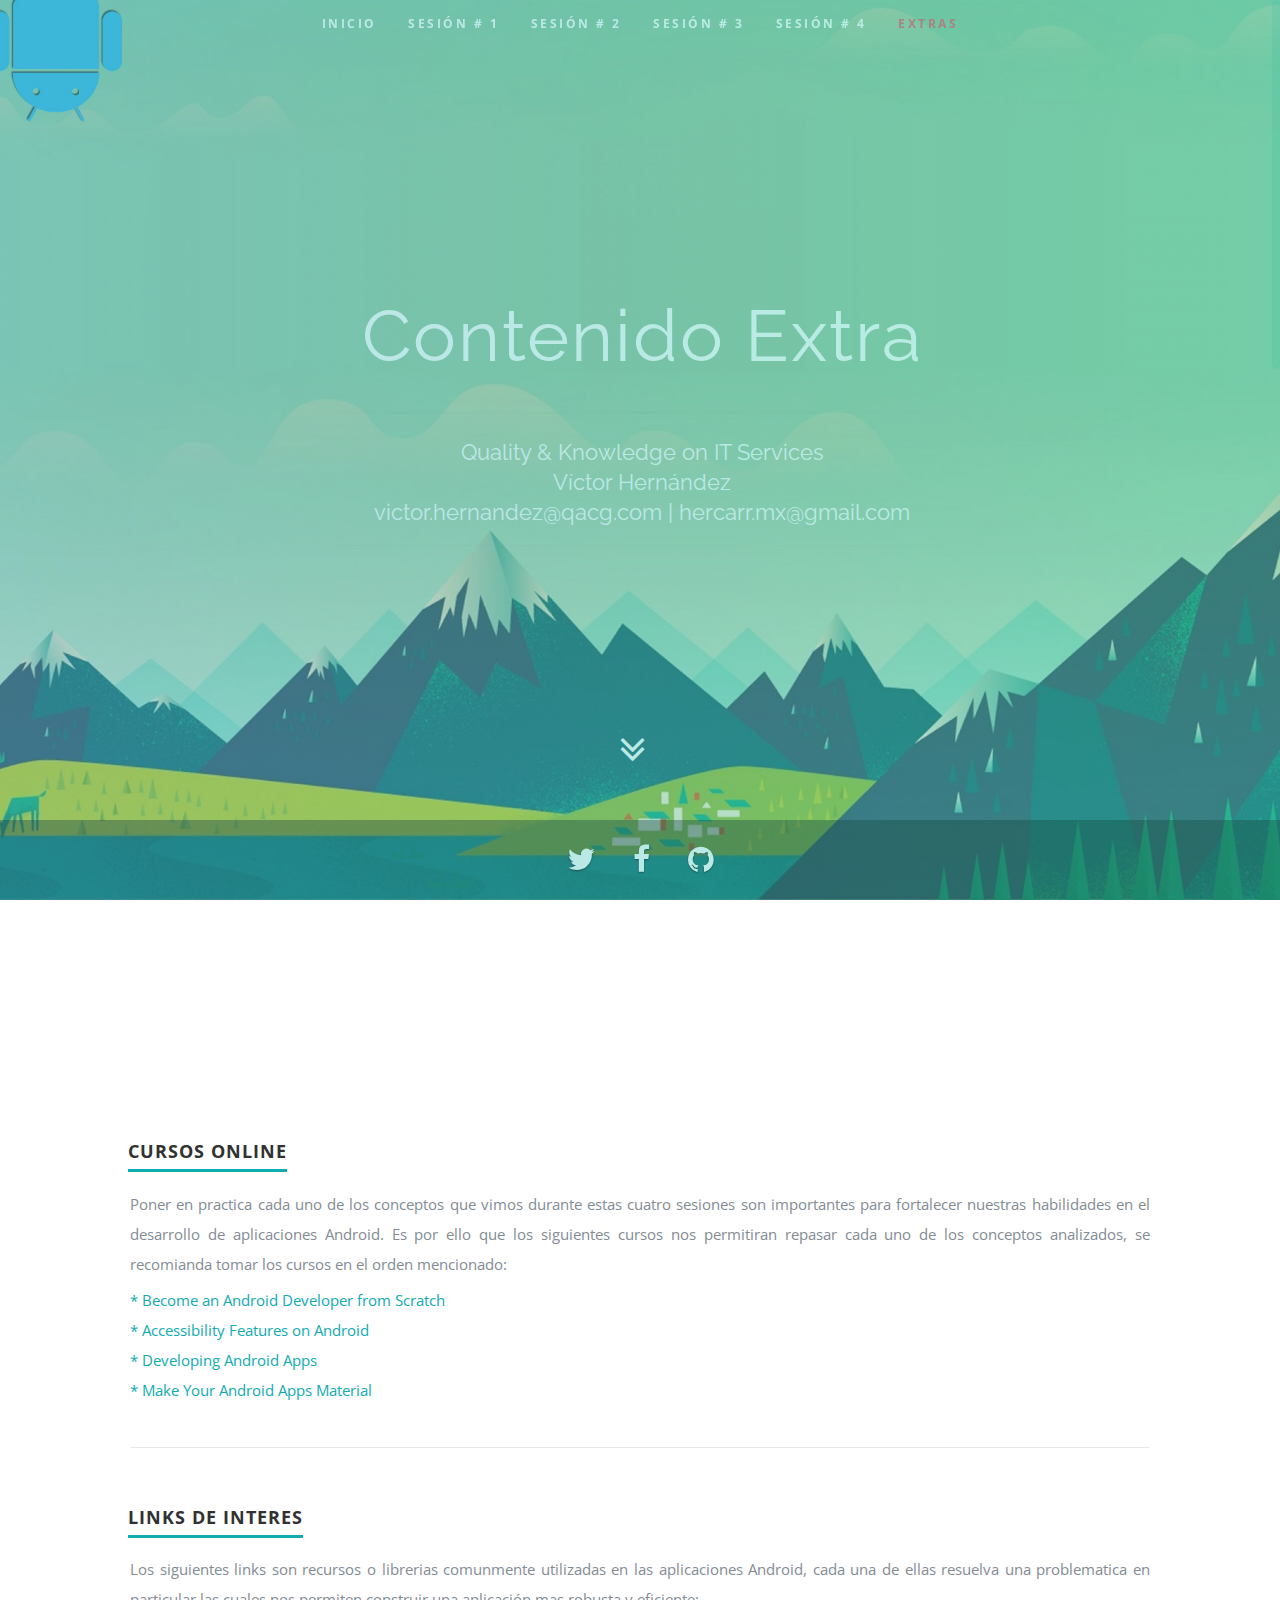
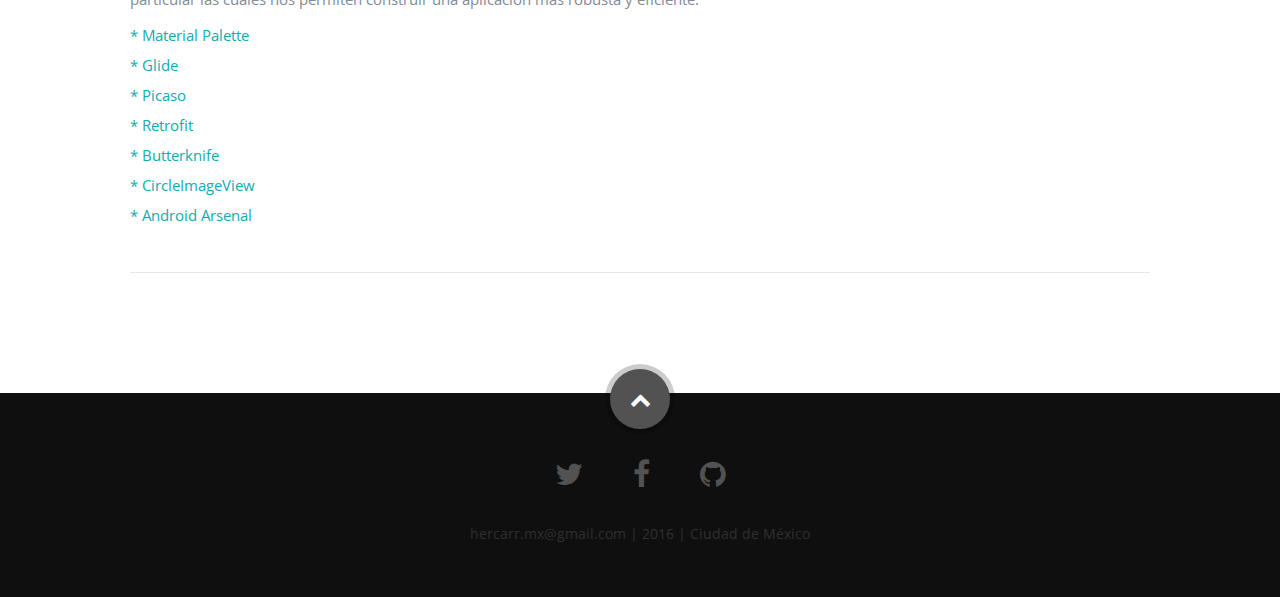
==== extras.html @ 16413631 "The extras section was added" ====
<!DOCTYPE html>
    <!--[if lt IE 8 ]><html class="no-js ie ie7" lang="en"> <![endif]-->
    <!--[if IE 8 ]><html class="no-js ie ie8" lang="en"> <![endif]-->
    <!--[if (gte IE 8)|!(IE)]><!--><html class="no-js" lang="en"> <!--<![endif]-->
    <head>
        <!--- basic page needs -->
        <meta charset="utf-8">
        <title>hercarrdroid</title>
        <meta name="description" content="">
        <meta name="author" content="">
        <!-- mobile specific metas -->
        <meta name="viewport" content="width=device-width, initial-scale=1, maximum-scale=1">
        <!-- css -->
        <link rel="stylesheet" href="css/default.css">
        <link rel="stylesheet" href="css/style.css">
        <link rel="stylesheet" href="css/responsive.css">
        <link rel="stylesheet" href="css/animate.css">
        <link href="css/prism.css" rel="stylesheet">
        <link rel="stylesheet" href="css/owl.carousel.css">
        <link rel="stylesheet" href="css/owl.theme.css">
        <!-- script -->
        <script src="js/modernizr.js"></script>
       <!-- favicons -->
        <link rel="shortcut icon" href="images/qacg.ico" >
    </head>
    <body>
        <!-- preloader --> 
        <div id="preloader">
            <div class="loader"></div>    
        </div>
        <!--preloader end-->
        <!-- header section -->
        <header id="home">
            <nav id="m-nav">
                <a class="mobile-btn" href="#m-nav" title="Show navigation">Show navigation</a>
                <a class="mobile-btn" href="#" title="Hide navigation">Hide navigation</a>
                <ul id="nav" class="nav">
                    <li><a href="index.html">Inicio</a></li>
                    <li><a href="session-one.html">Sesi&oacute;n # 1</a></li>
                    <li><a href="session-two.html">Sesi&oacute;n # 2</a></li>
                    <li><a href="session-three.html">Sesi&oacute;n # 3</a></li>
                    <li><a href="session-four.html">Sesi&oacute;n # 4</a></li>
                    <li class="current"><a class="smoothscroll" href="#agenda">Extras</a></li>
                 </ul>
            </nav> 
            <div class="row banner">
                <div class="banner-text">
                    <h1 class="responsive-headline wow zoomIn">Contenido Extra</span></h1>
                    <hr />
                    <h3 class="wow fadeInUp">Quality &amp; Knowledge on IT Services</h3>
                    <h3 class="wow fadeInUp">Víctor Hernández</h3>
                    <h3 class="wow fadeInUp">victor.hernandez@qacg.com | hercarr.mx@gmail.com</h3>                    
                    <hr />
                </div>                
            </div>
            <p class="scrolldown">
                <a class="smoothscroll" href="#about"><i class="fa fa-angle-double-down"></i></a>
            </p>
            <div class="header-overlay"></div>
            <!-- social section -->
            <div id="social">
                <div class="row social-container">
                    <ul class="social">                       
                       <li><a href="https://twitter.com/hercarrmx" target="_blank"><i class="fa fa-twitter"></i></a></li>
                       <li><a href="https://www.facebook.com/hercarrmx" target="_blank"><i class="fa fa-facebook"></i></a></li>                       
                       <li><a href="https://github.com/hercarr" target="_blank"><i class="fa fa-github"></i></a></li>                       
                    </ul>
                </div
            </div>
            <!-- social end -->
        </header>
        <!-- header end -->
        <!-- section two start -->
        <section id="agenda">           
            <h1 class="section-title wow fadeInDown">Contenido Extra</h1>            
            <div class="header-col content-header">
                <h2><span>Cursos Online</span></h2>
            </div>            
            <div class="row education">
                Poner en practica cada uno de los conceptos que vimos durante estas cuatro sesiones son importantes para fortalecer nuestras habilidades en el desarrollo de aplicaciones Android. Es por ello que los siguientes cursos nos permitiran repasar cada uno de los conceptos analizados, se recomianda tomar los cursos en el orden mencionado:
                <ul>
                    <li><a href="https://www.udemy.com/become-an-android-developer-from-scratch/" target="_blank">* Become an Android Developer from Scratch</a></li>
                    <li><a href="https://www.udemy.com/accessibility-features-on-android/"  target="_blank">* Accessibility Features on Android</a></li>
                    <li><a href="https://www.udacity.com/course/developing-android-apps--ud853"  target="_blank">* Developing Android Apps</a></li>
                    <li><a href="https://www.udacity.com/course/material-design-for-android-developers--ud862" target="_blank">* Make Your Android Apps Material</a></li>
                </ul>
            </div>
            <div class="header-col content-header">
                <h2><span>Links de interes</span></h2>
            </div>            
            <div class="row education">
                Los siguientes links son recursos o librerias comunmente utilizadas en las aplicaciones Android, cada una de ellas resuelva una problematica en particular las cuales nos permiten construir una aplicación mas robusta y eficiente:
                <ul>
                    <li><a href="http://www.materialpalette.com/" target="_blank">* Material Palette</a></li>
                    <li><a href="https://github.com/bumptech/glide" target="_blank">* Glide</a></li>
                    <li><a href="http://square.github.io/picasso/" target="_blank">* Picaso</a></li>
                    <li><a href="http://square.github.io/retrofit/" target="_blank">* Retrofit</a></li>
                    <li><a href="http://jakewharton.github.io/butterknife/" target="_blank">* Butterknife</a></li>
                    <li><a href="https://github.com/hdodenhof/CircleImageView" target="_blank">* CircleImageView</a></li>                    
                    <li><a href="https://android-arsenal.com/" target="_blank">* Android Arsenal</a></li>
                </ul>
            </div>
            <!-- poner la seccion de extras y ahi poner los links de internes & cursos -->
            <!-- internacionalización -->
        </section>
        <!-- section two end -->
        <!-- footer -->
        <footer>
            <div class="row">
                <div class="twelve columns">
                    <ul class="social-links">
                        <li><a href="https://twitter.com/hercarrmx" target="_blank"><i class="fa fa-twitter"></i></a></li>
                        <li><a href="https://www.facebook.com/hercarrmx" target="_blank"><i class="fa fa-facebook"></i></a></li>                        
                        <li><a href="https://github.com/hercarr" target="_blank"><i class="fa fa-github"></i></a></li>
                    </ul>
                    <ul class="copyright">
                        <li>hercarr.mx@gmail.com | 2016 | Ciudad de M&eacute;xico</li>
                    </ul>
                </div>
                <div id="go-top"><a class="smoothscroll" title="Back to Top" href="#home"><i class="fa fa-chevron-up"></i></a></div>
            </div>
        </footer>
        <!-- footer end-->
        <!-- java script -->
        <script src="js/jquery-2.1.1.min.js"></script>
        <script src="js/owl.carousel.min.js"></script>
        <script src="js/waypoints.js"></script>
        <script src="js/jquery.fittext.js"></script>
        <script src="js/wow.min.js"></script>
        <script src="js/jquery.nicescroll.min.js"></script>
        <script src="js/prism.js"></script>
        <script src="js/script.js"></script>
    </body>
</html>
---- css/default.css ----
/*
a. Webfonts and Icon fonts
b. Reset
c. Default Styles
   1. Basic
   2. Typography
   3. Links
   4. Images
   5. Buttons
   6. Forms
d. Grid
e. Others
   1. Clearing
   2. Misc
*/

/* ------------------------------------------------------------------ */
/* a. Webfonts and Icon fonts
 ------------------------------------------------------------------ */
@import url("http://maxcdn.bootstrapcdn.com/font-awesome/4.2.0/css/font-awesome.min.css");
@import url("http://fonts.googleapis.com/css?family=Raleway:400,700,900");
@import url("http://fonts.googleapis.com/css?family=Open+Sans:300,400,700,800");

/* ------------------------------------------------------------------
/* b. Reset
      Adapted from:
      Normalize.css - https://github.com/necolas/normalize.css/
      HTML5 Doctor Reset - html5doctor.com/html-5-reset-stylesheet/
/* ------------------------------------------------------------------ */

html, body, div, span, object, iframe,
h1, h2, h3, h4, h5, h6, p, blockquote, pre,
abbr, address, cite, code,
del, dfn, em, img, ins, kbd, q, samp,
small, strong, sub, sup, var,
b, i,
dl, dt, dd, ol, ul, li,
fieldset, form, label, legend,
table, caption, tbody, tfoot, thead, tr, th, td,
article, aside, canvas, details, figcaption, figure,
footer, header, hgroup, menu, nav, section, summary,
time, mark, audio, video {
   margin: 0;
   padding: 0;
   border: 0;
   outline: 0;
   font-size: 100%;
   vertical-align: baseline;
   background: transparent;
   font-family: 'Open Sans', sans-serif;
   -webkit-font-smoothing: antialiased;
}

article,aside,details,figcaption,figure,
footer,header,hgroup,menu,nav,section {
   display: block;
}

audio,
canvas,
video {
   display: inline-block;
}

audio:not([controls]) {
   display: none;
   height: 0;
}

[hidden] { display: none; }

code, kbd, pre, samp {
   font-family: monospace, serif;
   font-size: 1em;
}

pre {
   white-space: pre;
   white-space: pre-wrap;
   word-wrap: break-word;
}

blockquote, q { quotes: &#8220 &#8220; }

blockquote:before, blockquote:after,
q:before, q:after {
   content: '';
   content: none;
}

ins {
   background-color: #ff9;
   color: #000;
   text-decoration: none;
}

mark {
   background-color: #A7F4F6;
   color: #555;
}

del { text-decoration: line-through; }

abbr[title], dfn[title] {
   border-bottom: 1px dotted;
   cursor: help;
}

table {
   border-collapse: collapse;
   border-spacing: 0;
}


/* ------------------------------------------------------------------ */
/* c. Default and Basic Styles
      Adapted from:
      Skeleton CSS Framework - http://www.getskeleton.com/
      Typeplate Typographic Starter Kit - http://typeplate.com/
/* ------------------------------------------------------------------ */

/*  1. Basic  ------------------------------------------------------- */

*,
*:before,
*:after {
   -moz-box-sizing: border-box;
   -webkit-box-sizing: border-box;
   box-sizing: border-box;
}

html {
   font-size: 62.5%;
   -webkit-font-smoothing: antialiased;
}

body {
   background: #fff;
   font-family: 'Open Sans', sans-serif;
   font-weight: normal;
   font-size: 15px;
   line-height: 30px;
	color: #838C95;

   -webkit-font-smoothing: antialiased; /* Fix for webkit rendering */
	-webkit-text-size-adjust: 100%;
}

/*  2. Typography
       Vertical rhythm with leading derived from 6
--------------------------------------------------------------------- */

h1, h2, h3, h4, h5, h6 {
   color: #313131;
	font-family: 'Open Sans', sans-serif;
   font-weight: 700;
   font-weight: normal;
}
h1 a, h2 a, h3 a, h4 a, h5 a, h6 a { font-weight: inherit; }
h1 { font-size: 38px; line-height: 72px; margin-bottom: 12px; letter-spacing: -1px; }
h2 { font-size: 28px; line-height: 36px; margin-bottom: 6px; }
h3 { font-size: 22px; line-height: 30px; margin-bottom: 12px; }
h4 { font-size: 20px; line-height: 30px; margin-bottom: 6px; }
h5 { font-size: 18px; line-height: 30px; }
h6 { font-size: 14px; line-height: 30px; }
.subheader { }

p { margin: 0 0 30px 0; }
p img { margin: 0; }
p.lead {
   font: 19px/36px 'Open Sans', sans-serif;
   font-weight: 400;
   margin-bottom: 18px;
}

/* for 'em' and 'strong' tags, font-size and line-height should be same with
the body tag due to rendering problems in some browsers */
em { font: 15px/30px 'opensans-italic', sans-serif; }
strong, b { font: 15px/30px 'opensans-bold', sans-serif; }
small { font-size: 11px; line-height: inherit; }

/*	Blockquotes */
blockquote {
   margin: 30px 0px;
   padding-left: 40px;
   position: relative;
}
blockquote:before {
   content: "\201C";
   opacity: 0.45;
   font-size: 80px;
   line-height: 0px;
   margin: 0;
   font-family: arial, sans-serif;
   position: absolute;
   top:  30px;
	left: 0;
}
blockquote p {
   font-family: 'Open Sans', sans-serif;
   font-style: italic;
   padding: 0;
   font-size: 18px;
   line-height: 36px;
}
blockquote cite {
   display: block;
   font-size: 12px;
   font-style: normal;
   line-height: 18px;
}
blockquote cite:before { content: "\2014 \0020"; }
blockquote cite a,
blockquote cite a:visited { color: #8B9798; border: none }

/* ---------------------------------------------------------------------
/*  Pull Quotes Markup
/*
    <aside class="pull-quote">
		<blockquote>
			<p></p>
		</blockquote>
	 </aside>
/*
/* --------------------------------------------------------------------- */
.pull-quote {
   position: relative;
	padding: 18px 30px 18px 0px;
}
.pull-quote:before,
.pull-quote:after {
	height: 1em;
	opacity: 0.45;
	position: absolute;
	font-size: 80px;
   font-family: Arial, Sans-Serif;
}
.pull-quote:before {
	content: "\201C";
	top:  33px;
	left: 0;
}
.pull-quote:after {
	content: '\201D';
	bottom: -33px;
	right: 0;
}
.pull-quote blockquote {
   margin: 0;
}
.pull-quote blockquote:before {
   content: none;
}

/* Abbreviations */
abbr {
   font-family: 'Open Sans', sans-serif;
   font-weight: 700;
	font-variant: small-caps;
	text-transform: lowercase;
   letter-spacing: .5px;
	color: gray;
}
abbr:hover { cursor: help; }

/* drop cap */
.drop-cap:first-letter {
	float: left;
	margin: 0;
	padding: 14px 6px 0 0;
	font-size: 84px;
	font-family: /* Copperplate */ 'Open Sans', sans-serif;
   font-weight: 700;
   line-height: 60px;
	text-indent: 0;
	background: transparent;
	color: inherit;
}

hr { border: solid #E3E3E3; border-width: 1px 0 0; clear: both; margin: 11px 0 30px; height: 0; }


/*  3. Links  ------------------------------------------------------- */

a, a:visited {
   text-decoration: none;
   outline: 0;
   color: #11ABB0;

   -webkit-transition: color .3s ease-in-out;
   -moz-transition: color .3s ease-in-out;
   -o-transition: color .3s ease-in-out;
   transition: color .3s ease-in-out;
}
a:hover, a:focus { color: #313131; }
p a, p a:visited { line-height: inherit; }


/*  4. List  --------------------------------------------------------- */

ul, ol { margin-bottom: 24px; margin-top: 12px; }
ul { list-style: none outside; }
ol { list-style: decimal; }
ol, ul.square, ul.circle, ul.disc { margin-left: 30px; }
ul.square { list-style: square outside; }
ul.circle { list-style: circle outside; }
ul.disc { list-style: disc outside; }
ul ul, ul ol,
ol ol, ol ul { margin: 6px 0 6px 30px; }
ul ul li, ul ol li,
ol ol li, ol ul li { margin-bottom: 6px; }
li { line-height: 18px; margin-bottom: 12px; }
ul.large li { }
li p { }

/* ---------------------------------------------------------------------
/*  Stats Tab Markup

    <ul class="stats-tabs">
		<li><a href="#">[value]<b>[name]</b></a></li>
	 </ul>

    Extend this object into your markup.
/*
/* --------------------------------------------------------------------- */
.stats-tabs {
   padding: 0;
   margin: 24px 0;
}
.stats-tabs li {
	display: inline-block;
	margin: 0 10px 18px 0;
	padding: 0 10px 0 0;
	border-right: 1px solid #ccc;
}
.stats-tabs li:last-child {
	margin: 0;
	padding: 0;
	border: none;
}
.stats-tabs li a {
	display: inline-block;
	font-size: 22px;
	font-family: 'Open Sans', sans-serif;
   font-weight: 700;
   border: none;
   color: #313131;
}
.stats-tabs li a:hover {
   color:#11ABB0;
}
.stats-tabs li a b {
	display: block;
	margin: 6px 0 0 0;
	font-size: 13px;
	font-family: 'Open Sans', sans-serif;
   color: #8B9798;
}

/* definition list */
dl { margin: 12px 0; }
dt { margin: 0; color:#11ABB0; }
dd { margin: 0 0 0 20px; }

/* Lining Definition Style Markup */
.lining dt,
.lining dd {
	display: inline;
	margin: 0;
}
.lining dt + dt:before,
.lining dd + dt:before {
	content: "\A";
	white-space: pre;
}
.lining dd + dd:before {
	content: ", ";
}
.lining dd:before {
	content: ": ";
	margin-left: -0.2em;
}

/* Dictionary Definition Style Markup */
.dictionary-style dt {
	display: inline;
	counter-reset: definitions;
}
.dictionary-style dt + dt:before {
	content: ", ";
	margin-left: -0.2em;
}
.dictionary-style dd {
	display: block;
	counter-increment: definitions;
}
.dictionary-style dd:before {
	content: counter(definitions, decimal) ". ";
}

/* Pagination */
.pagination {
   margin: 36px auto;
   text-align: center;
}
.pagination ul li {
   display: inline-block;
   margin: 0;
   padding: 0;
}
.pagination .page-numbers {
   font: 15px/18px 'opensans-bold', sans-serif;
   display: inline-block;
   padding: 6px 10px;
   margin-right: 3px;
   margin-bottom: 6px;
	color: #6E757C;
	background-color: #E6E8EB;

	-webkit-transition: all 200ms ease-in-out;
	-moz-transition: all 200ms ease-in-out;
	-o-transition: all 200ms ease-in-out;
	-ms-transition: all 200ms ease-in-out;
	transition: all 200ms ease-in-out;

   -moz-border-radius: 3px;
   -webkit-border-radius: 3px;
   -khtml-border-radius: 3px;
	border-radius: 3px;
}
.pagination .page-numbers:hover {
   background: #838A91;
   color: #fff;
}
.pagination .current,
.pagination .current:hover {
   background-color: #11ABB0;
   color: #fff;
}
.pagination .inactive,
.pagination .inactive:hover {
   background-color: #E6E8EB;
	color: #A9ADB2;
}
.pagination .prev, .pagination .next {}

/*  5. Images  --------------------------------------------------------- */

img {
   max-width: 100%;
   height: auto;
}
img.pull-right { margin: 12px 0px 0px 18px; }
img.pull-left { margin: 12px 18px 0px 0px; }

/*  6. Buttons  --------------------------------------------------------- */

.button,
.button:visited,
button,
input[type="submit"],
input[type="reset"],
input[type="button"] {
   font: 16px/30px 'opensans-bold', sans-serif;
   background: #11ABB0;
   display: inline-block;
	text-decoration: none;
   letter-spacing: 0;
   color: #fff;
	padding: 12px 20px;
	margin-bottom: 18px;
   border: none;
   cursor: pointer;
   height: auto;

   -webkit-transition: all .2s ease-in-out;
	-moz-transition: all .2s ease-in-out;
	-o-transition: all .2s ease-in-out;
	-ms-transition: all .2s ease-in-out;
	transition: all .2s ease-in-out;

   -moz-border-radius: 3px;
   -webkit-border-radius: 3px;
   -khtml-border-radius: 3px;
   border-radius: 3px;
}

.button:hover,
button:hover,
input[type="submit"]:hover,
input[type="reset"]:hover,
input[type="button"]:hover {
   background: #3d4145;
   color: #fff;
}

.button:active,
button:active,
input[type="submit"]:active,
input[type="reset"]:active,
input[type="button"]:active {
   background: #3d4145;
   color: #fff;
}

.button.full-width,
button.full-width,
input[type="submit"].full-width,
input[type="reset"].full-width,
input[type="button"].full-width {
	width: 100%;
	padding-left: 0 !important;
	padding-right: 0 !important;
	text-align: center;
}

/* Fix for odd Mozilla border & padding issues */
button::-moz-focus-inner,
input::-moz-focus-inner {
    border: 0;
    padding: 0;
}


/*  7. Forms  --------------------------------------------------------- */

form { margin-bottom: 24px; }
fieldset { margin-bottom: 24px; }

input[type="text"],
input[type="password"],
input[type="email"],
textarea,
select {
   display: block;
   padding: 18px 15px;
   margin: 0 0 24px 0;
   border: 0;
   outline: none;
   vertical-align: middle;
   min-width: 225px;
	max-width: 100%;
   font-size: 15px;
   line-height: 24px;
	color: #647373;
	background: #D3D9D9;

}

/* select { padding: 0;
   width: 220px;
   } */

input[type="text"]:focus,
input[type="password"]:focus,
input[type="email"]:focus,
textarea:focus {
   color: #B3B7BC;
	background-color: #3d4145;
}

textarea { min-height: 220px; }

label,
legend {
   font: 16px/24px 'opensans-bold', sans-serif;
	margin: 12px 0;
   color: #3d4145;
   display: block;
}
label span,
legend span {
	color: #8B9798;
   font: 14px/24px 'opensans-regular', sans-serif;
}

input[type="checkbox"],
input[type="radio"] {
    font-size: 15px;
    color: #737373;
}

input[type="checkbox"] { display: inline; }

/* ------------------------------------------------------------------ */
/* d. Grid
---------------------------------------------------------------------
   gutter = 40px.
/* ------------------------------------------------------------------ */

/* default
--------------------------------------------------------------- */
.row {
   width: 96%;
   max-width: 1020px;
   margin: 0 auto;
}
/* fixed width for IE8 */
.ie .row { width: 1000px ; }

.narrow .row { max-width: 980px; }

.row .row { width: auto; max-width: none; margin: 0 -20px; }

/* row clearing */
.row:before,
.row:after {
    content: " ";
    display: table;
}
.row:after {
    clear: both;
}

.column, .columns {
   position: relative;
   padding: 0 20px;
   min-height: 1px;
   float: left;
}
.column.centered, .columns.centered  {
    float: none;
    margin: 0 auto;
}

/* removed gutters */
.row.collapsed > .column,
.row.collapsed > .columns,
.column.collapsed, .columns.collapsed  { padding: 0; }

[class*="column"] + [class*="column"]:last-child { float: right; }
[class*="column"] + [class*="column"].end { float: right; }

/* column widths */
.row .one         { width: 8.33333%; }
.row .two         { width: 16.66667%; }
.row .three       { width: 25%; }
.row .four        { width: 33.33333%; }
.row .five        { width: 41.66667%; }
.row .six         { width: 50%; }
.row .seven       { width: 58.33333%; }
.row .eight       { width: 66.66667%; }
.row .nine        { width: 75%; }
.row .ten         { width: 83.33333%; }
.row .eleven      { width: 91.66667%; }
.row .twelve      { width: 100%; }

/* Offsets */
.row .offset-1    { margin-left: 8.33333%; }
.row .offset-2    { margin-left: 16.66667%; }
.row .offset-3    { margin-left: 25%; }
.row .offset-4    { margin-left: 33.33333%; }
.row .offset-5    { margin-left: 41.66667%; }
.row .offset-6    { margin-left: 50%; }
.row .offset-7    { margin-left: 58.33333%; }
.row .offset-8    { margin-left: 66.66667%; }
.row .offset-9    { margin-left: 75%; }
.row .offset-10   { margin-left: 83.33333%; }
.row .offset-11   { margin-left: 91.66667%; }

/* Push/Pull */
.row .push-1      { left: 8.33333%; }
.row .pull-1      { right: 8.33333%; }
.row .push-2      { left: 16.66667%; 	}
.row .pull-2      { right: 16.66667%; }
.row .push-3      { left: 25%; }
.row .pull-3      { right: 25%;	}
.row .push-4      { left: 33.33333%; }
.row .pull-4      { right: 33.33333%; }
.row .push-5      { left: 41.66667%; }
.row .pull-5      { right: 41.66667%; }
.row .push-6      { left: 50%; }
.row .pull-6      { right: 50%; }
.row .push-7      { left: 58.33333%; }
.row .pull-7      { right: 58.33333%; }
.row .push-8      { left: 66.66667%; 	}
.row .pull-8      { right: 66.66667%; }
.row .push-9      { left: 75%; }
.row .pull-9      { right: 75%; }
.row .push-10     { left: 83.33333%; }
.row .pull-10     { right: 83.33333%; }
.row .push-11     { left: 91.66667%; }
.row .pull-11     { right: 91.66667%; }

/* block grids
--------------------------------------------------------------------- */
.bgrid-sixths [class*="column"]   { width: 16.66667%; }
.bgrid-quarters [class*="column"] { width: 25%; }
.bgrid-thirds [class*="column"]   { width: 33.33333%; }
.bgrid-halves [class*="column"]   { width: 50%; }

[class*="bgrid"] [class*="column"] + [class*="column"]:last-child { float: left; }

/* Left clearing for block grid columns - columns that changes width in
different screen sizes. Allows columns with different heights to align
properly.
--------------------------------------------------------------------- */
.first { clear: left; }   /* first column in default screen */
.s-first { clear: none; } /* first column in smaller screens */

/* smaller screens
--------------------------------------------------------------- */
@media only screen and (max-width: 900px) {

   /* block grids on small screens */
   .s-bgrid-sixths [class*="column"]   { width: 16.66667%; }
   .s-bgrid-quarters [class*="column"] { width: 25%; }
   .s-bgrid-thirds [class*="column"]   { width: 33.33333%; }
   .s-bgrid-halves [class*="column"]   { width: 50%; }

   /* block grids left clearing */
   .first { clear: none; }
   .s-first { clear: left; }

}

/* mobile wide/smaller tablets
--------------------------------------------------------------- */
@media only screen and (max-width: 767px) {

   .row {
	   width: 460px;
	   margin: 0 auto;
      padding: 0;
	}
   .column, .columns {
	   width: auto !important;
	   float: none;
	   margin-left: 0;
	   margin-right: 0;
      padding: 0 30px;
   }
   .row .row { width: auto; max-width: none; margin: 0 -30px; }

   [class*="column"] + [class*="column"]:last-child { float: none; }
   [class*="bgrid"] [class*="column"] + [class*="column"]:last-child { float: none; }

   /* Offsets */
   .row .offset-1    { margin-left: 0%; }
   .row .offset-2    { margin-left: 0%; }
   .row .offset-3    { margin-left: 0%; }
   .row .offset-4    { margin-left: 0%; }
   .row .offset-5    { margin-left: 0%; }
   .row .offset-6    { margin-left: 0%; }
   .row .offset-7    { margin-left: 0%; }
   .row .offset-8    { margin-left: 0%; }
   .row .offset-9    { margin-left: 0%; }
   .row .offset-10   { margin-left: 0%; }
   .row .offset-11   { margin-left: 0%; }
}

/* mobile narrow
--------------------------------------------------------------- */
@media only screen and (max-width: 460px) {

   .row { width: auto; }

}

/* larger screens
--------------------------------------------------------------- */
@media screen and (min-width: 1200px) {

   .wide .row { max-width: 1180px; }

}

/* ------------------------------------------------------------------ */
/* e. Others
/* ------------------------------------------------------------------ */

/*  1. Clearing
    (http://nicolasgallagher.com/micro-clearfix-hack/
--------------------------------------------------------------------- */

.cf:before,
.cf:after {
    content: " ";
    display: table;
}
.cf:after {
    clear: both;
}

/*  2. Misc -------------------------------------------------------- */

.remove-bottom { margin-bottom: 0 !important; }
.half-bottom { margin-bottom: 12px !important; }
.add-bottom { margin-bottom: 24px !important; }
.no-border { border: none; }

.text-center  { text-align: center !important; }
.text-left    { text-align: left !important; }
.text-right   { text-align: right !important; }
.pull-left    { float: left !important; }
.pull-right   { float: right !important; }
.align-center {
	margin-left: auto !important;
	margin-right: auto !important;
	text-align: center !important;
}
---- css/style.css ----
/* general styles */

body { background: #0f0f0f; overflow-y: hidden; }

.section-title {
    border: 2px solid;
    font-family: "Open Sans",sans-serif;
    font-size: 28px;
    font-weight: 700;
    letter-spacing: 3px;
    line-height: 36px;
    margin: 0 auto;
    max-width: 420px;
    min-width: 250px;
    padding: 20px;
    text-align: center;
    text-transform: uppercase;
    transition: all .3s;
    -webkit-transition: all .3s;
    -moz-transition: all .3s;
    -ms-transition: all .3s;
-o-transition: all .3s;
}

.section-title:after {
    background: none repeat scroll 0 0 #fff;
    bottom: -15px;
    color: #333;
    content: "\f0a7";
    left: 45%;
    line-height: 1px;
    padding: 15px 5px;
    position: absolute;
    font-family: "FontAwesome";
}

/* preloader css */

#preloader{
    position:fixed;
    left:0;
    top:0;
    width:100%;
    height:100%;
    z-index:9999;
    background-color:#57BDDB;
    background: -webkit-linear-gradient(90deg, #4CB8C4 10%, #3CD3AD 90%); /* Chrome 10+, Saf5.1+ */
    background:    -moz-linear-gradient(90deg, #4CB8C4 10%, #3CD3AD 90%); /* FF3.6+ */
    background:     -ms-linear-gradient(90deg, #4CB8C4 10%, #3CD3AD 90%); /* IE10 */
    background:      -o-linear-gradient(90deg, #4CB8C4 10%, #3CD3AD 90%); /* Opera 11.10+ */
    background:         linear-gradient(90deg, #4CB8C4 10%, #3CD3AD 90%); /* W3C */
}


.loader {
    animation: animate 1.5s linear infinite;
    clip: rect(0, 80px, 80px, 40px); 
    height: 80px;
    width: 80px;
    position: absolute;
    left: calc(50% - 40px);
    top: calc(50% - 40px);
    z-index: 999;
}
@keyframes animate {
    0% { 
        transform: rotate(0deg)
    }
    100% { 
        transform: rotate(220deg)
    }
}
.loader:after {
    animation: animate2 1.5s ease-in-out infinite;
    clip: rect(0, 80px, 80px, 40px);
    content:'';
    border-radius: 50%; 
    height: 80px;
    width: 80px;
    position: absolute; 
} 
@keyframes animate2 {
    0% {
        box-shadow: inset #fff 0 0 0 17px;
        transform: rotate(-140deg);
    }
    50% {
        box-shadow: inset #fff 0 0 0 2px;
    }
    100% {
        box-shadow: inset #fff 0 0 0 17px;
        transform: rotate(140deg);
    }
}

/* header styles */

header {
    position: relative;
    height: 800px;
    min-height: 500px;
    width: 100%;
    background: #161415 url(../images/bg.jpg) no-repeat top center;
    background-size: cover !important;
    -webkit-background-size: cover !important;
    text-align: center;
    overflow: hidden;
}

/* vertically center banner section */
header:before {
    content: '';
    display: inline-block;
    vertical-align: middle;
    height: 100%;
}

header .banner {
    display: inline-block;
    vertical-align: middle;
    margin: 0 auto;
    width: 85%;
    padding-bottom: 30px;s
    text-align: center;
    z-index: 1;
    position: relative;
}

header .banner-text { width: 100%; }

header .banner-text h1 {
    font-family: 'Raleway', sans-serif;
    color: #fff;
    letter-spacing: 2px;
    margin: 0 auto 40px;
}

header .banner-text h1 span {
    font-weight: 900;
    text-transform: uppercase;
}

header .banner-text h3 {
    font-family: 'Raleway', sans-serif;
    color: #FEFEFE;
    margin: 0 auto;
    width: 70%;
}

header .banner-text h3 span,
header .banner-text h3 a {
    color: #fff;
    font-weight: bold;
}

header .banner-text hr {
    width: 60%;
    margin: 18px auto 24px auto;
    border-color: #2F2D2E;
    border-color: rgba(150, 150, 150, .1);
}

.header-overlay {  
    background: #161415 url(../images/bg-blur.jpg) no-repeat top center;     
    background-size:  cover!important;
    position: absolute;
    top: 0;
    left: 0;
    right: 0;
    bottom: 0;
    width: 100%;
    height: 100%;
    z-index: 0;
    opacity: 0;
}

/* social links */
#social {
    background: rgba(0,0,0, .4);
    position: absolute;
    bottom: 0;
    left: 0;
    width: 100%;
    height: 80px;
    display: block;
    z-index: 2;
}

.social-container {
    display: block;
    vertical-align: middle;
    margin: 0 auto;
    width: 85%;
    text-align: center;
}


.social-container .social {
    margin: 24px 0;
    padding: 0;
    font-size: 30px;
    text-shadow: 0px 1px 2px rgba(0, 0, 0, .8);
}

.social-container .social li {
    display: inline-block;
    margin: 0 15px;
    padding: 0;
}

.social-container .social li a { color: #fff; }

.social-container .social li a:hover { color: #11ABB0; }

/* scrolldown link */
header .scrolldown a {  
    position: absolute;
    bottom: 130px;
    left: 50%;
    margin-left: -29px;
    color: #fff;
    display: block;
    height: 42px;
    width: 42px;
    font-size: 42px;
    line-height: 42px;
    z-index: 3;
    border-radius: 100%;
    -webkit-animation: updown .5s linear 1s infinite alternate; /* Chrome, Safari, Opera */
    animation: updown .5s linear 1s infinite alternate;
    -webkit-transition: all .3s ease-in-out;
    -moz-transition: all .3s ease-in-out;
    -o-transition: all .3s ease-in-out;
    transition: all .3s ease-in-out;
    }

/* Chrome, Safari, Opera */
@-webkit-keyframes updown {
    from {-webkit-transform: scale(1); bottom: 130px;}
    to {-webkit-transform: scale(1.2); bottom: 125px;}
}

/* Standard syntax */
@keyframes updown {
    from {transform: scale(1); bottom: 130px;}
    to {transform: scale(1.2); bottom: 125px;}
} 

header .scrolldown a:hover { color: #11ABB0; }

/* primary navigation
--------------------------------------------------------------------- */
    #m-nav ul, #m-nav li, #m-nav a {
    margin: 0;
    padding: 0;
    border: none;
    outline: none;
}

/* m-nav */
#m-nav {
    font: 12px 'Open Sans', sans-serif;
    font-weight: 700;
    width: 100%;
    text-transform: uppercase;
    letter-spacing: 2.5px;
    margin: 0 auto;
    z-index: 100;
    position: fixed;
    left: 0;
    top: 0;
}

.opaque { background-color: #333; }

/* hide toggle button */
#m-nav > a.mobile-btn { display: none; }

ul#nav {
    min-height: 48px;
    width: auto;
    /* center align the menu */
    text-align: center;
}

ul#nav li {
    position: relative;
    list-style: none;
    height: 48px;
    display: inline-block;
}

/* Links */
ul#nav li a {
    display: inline-block;
    padding: 8px 13px;
    line-height: 32px;
    text-decoration: none;
    text-align: center;
    color: #fff;
    font-weight: 700;
    -webkit-transition: all .2s ease-in-out;
    -moz-transition: all .2s ease-in-out;
    -o-transition: all .2s ease-in-out;
    -ms-transition: all .2s ease-in-out;
    transition: all .2s ease-in-out;
}

ul#nav li a:active { 
    background-color: transparent !important; 
}

ul#nav li.current a { 
    color: #ed5565;
}

ul#nav li a:hover { 
    color: #ed5565;
    border-bottom: 2px solid #fff;
}

/* agenda Section */

#agenda {
    background: #fff;
    overflow: hidden;
    padding-bottom: 72px;
    padding-top: 90px;
}

#agenda a, #agenda a:visited  { color: #11ABB0; }
#agenda a:hover, #agenda a:focus { color: #313131; }

#agenda h1 {
    color: #666;
    margin-bottom: 60px;
    letter-spacing: 1px;
    border-color: #11abb0;
    width: 400px;
}
#agenda h1:hover {
    border-color:  #ed5565;
}

#agenda h2 {
    font: 700 18px/24px "Open Sans",sans-serif;
    letter-spacing: 1px;
    text-transform: uppercase;
}

#agenda h2 span {
    border-bottom: 3px solid #11ABB0;
    padding-bottom: 6px;
}
#agenda h3 {
    font: 25px/30px 'Open Sans', sans-serif;
    font-weight: 700;
    text-transform: uppercase;
    color: #666;
}

#agenda .section-title:after {
    background: #fff;
    color: #666;
    content: "\f02d";
}

#agenda .header-col { padding-top: 9px; }

#agenda .main-col { padding-right: 10%; }

.education, .work, .skill, .awards {
    margin-bottom: 48px;
    padding-bottom: 24px;
    border-bottom: 1px solid #E8E8E8;
    text-align: justify;
}

.education span {
    font-weight: bold;
}

#agenda .info {
    font: 16px/24px 'Raleway', serif;
    font-style: italic;
    color: #6E7881;
    margin-bottom: 18px;
    margin-top: 9px;
}

#agenda .info span {
    margin-right: 5px;
    margin-left: 5px;
}

#agenda .date {
    font: 15px/24px 'opensans-regular', sans-serif;
    margin-top: 6px;
}

/* timeline Llyout */

.timeline {
  margin: 15px auto;
  position: relative;
  max-width: 100%;
}

.timeline:before {
    background: #11abb0;
    content: '';
    margin-left: -1px;
    position: absolute;
    top: 0;
    left: 32px;
    width: 2px;
    height: 100%;
}

.timeline-event {
    position: relative;
}

.timeline-event:hover .timeline-event-icon {
    -moz-transform: rotate(-45deg);
    -ms-transform: rotate(-45deg);
    -webkit-transform: rotate(-45deg);
    transform: rotate(-45deg);
    background-color: #ed5565;
}

.timeline-event:hover .timeline-event-thumbnail {
    -moz-box-shadow: inset 40em 0 0 0 #ed5565;
    -webkit-box-shadow: inset 40em 0 0 0 #ed5565;
    box-shadow: inset 40em 0 0 0 #ed5565;
}

.timeline-event h3{
    transition: all .3s;
    -webkit-transition: all .3s;
    -moz-transition: all .3s;
    -ms-transition: all .3s;
    -o-transition: all .3s;
}

.timeline-event:hover  h3{
    color: #ed5565;
}

.timeline-event-copy {
    left: 50px;
    padding: 32px 32px 0;
    position: relative;
    top: -32px;
    width: 80%;
}

.timeline-event-copy h3 {
    font-size: 28px;
}

.timeline-event-copy h4 {
    font-size: 20px;
    margin-bottom: 15px;
    font-family: 'Raleway', sans-serif;
}

.timeline-event-copy strong {
    font-weight: 700;
}

.timeline-event-copy p:not(.timeline-event-thumbnail) {
    font-size: 14px;
    font-weight: 300;
    line-height: 24px;
    padding-bottom: 20px;
}

.timeline-event-icon {
    -moz-transition: -moz-transform 0.2s ease-in;
    -o-transition: -o-transform 0.2s ease-in;
    -webkit-transition: -webkit-transform 0.2s ease-in;
    transition: transform 0.2s ease-in;
    -moz-transform: rotate(45deg);
    -ms-transform: rotate(45deg);
    -webkit-transform: rotate(45deg);
    transform: rotate(45deg);
    background-color: black;
    outline: 10px solid white;
    display: block;
    margin: 8px 8px 8px -8px;
    position: absolute;
    top: 0;
    left: 32px;
    width: 16px;
    height: 16px;
}

.timeline-event-thumbnail {
    -moz-transition: box-shadow 0.5s ease-in 0.1s;
    -o-transition: box-shadow 0.5s ease-in 0.1s;
    -webkit-transition: box-shadow 0.5s ease-in;
    -webkit-transition-delay: 0.1s;
    transition: box-shadow 0.5s ease-in 0.1s;
    -moz-box-shadow: inset 0 0 0 0em #11abb0;
    -webkit-box-shadow: inset 0 0 0 0em #11abb0;
    box-shadow: inset 0 0 0 0em #11abb0;
    background: none repeat scroll 0 0 #ed5565;
    box-shadow: 0 0 0 0 #11abb0 inset;
    color: #fff;
    display: inline-block;
    font-size: 14px;
    font-weight: bold;
    text-transform: uppercase;
    margin-bottom: 20px;
    padding: 8px 15px;
    transition: box-shadow 0.5s ease-in 0.1s;
}

/* awards section */

.award-list ul li {
  margin-bottom: 30px;
  display: block;
}

.award-list ul li h3 {
  font-size: 18px !important;
  margin-bottom: 5px;
}

.award-list ul li h4 {
  color: #666;
  font-size: 16px !important;
}

.award-list ul li h5 {
  color: #888;
  font-family: "Raleway",sans-serif;
  font-size: 14px !important;
  line-height: 20px;
}

/* topic */

#topic {
  background: url(../images/material-bg.jpg) no-repeat fixed center center / cover;        
  overflow: hidden;
}

#topic a, #topic a:visited  { color: #fff; }
#topic a:hover, #topic a:focus { color: #11ABB0; }

#topic h1 {
   color: #fff;
   border-color: #dedede;
   margin-bottom: 60px;
   width: 400px;
}

#topic h1:hover{
  border-color: #fff;
}

#topic h2 {
   font: 22px/30px 'Open Sans', sans-serif;
   font-weight: 700;
   color: #fff;
   margin-bottom: 12px;
   text-align: center;
}

#topic h3 {
  border-bottom: 3px solid #fff;
  color: #fff;
  font: 400 18px/24px "Raleway",sans-serif;
  margin-bottom: 15px;
  padding-bottom: 10px;
  text-align: center;
}

#topic .section-title:after {
  background: rgba(0,0,0,0.2);
  color: #fff;
  content: "\f007";
}

#topic p {
   line-height: 30px;
   color: #fff;
}

.pp-container {
  display: block;
  margin: 5px auto;
  padding: 10px;
  width: 225px;
}

#topic .picture {
  border: 5px solid #b1b2b4;
  box-shadow: 0 0 0 10px rgba(0, 0, 0, 0.2);
  height: auto;
  margin: 15px auto;
  position: relative;
  width: 100%;
  z-index: 2;
}

#topic figure {
  background: rgba(0,0,0, .6);
  box-shadow: 0 0 0 10px rgba(0, 0, 0, 0.2);
}

#topic figcaption {
  text-align: center;
  color: #fff;
  padding: 8px;
}

#topic figcaption h2{
  font-size: 24px;
  line-height: 36px;
  color: #fff;
}

#topic figcaption h3{
  font-size: 20px;
  line-height: 32px;
  color: #fff;
  font-family: "Raleway", sans-serif;
}

#topic .download {
  margin-top: 25px;
  width: 90%;
  float: none;
}

#topic .button {
  background: none repeat scroll 0 0  #11abb0;
  display: inline;
  margin-right: 10px;
  margin-top: 6px;
}

#topic .bio-container {
  width: 100%;
  max-width: 100%;
  padding: 0;
}

#topic .bio-inner {
  padding: 0;
}

#topic .bio-left {
  background: rgba(0,0,0, 0.6);
  height: 500px;
  padding: 60px 30px;
}

#topic .main-col {
  background: none repeat scroll 0 0 rgba(0, 0, 0, 0.8);
  height: 500px;
  padding: 60px;
}

.arrow-left {
  border-bottom: 25px solid transparent;
  border-right: 25px solid rgba(0, 0, 0, 0.5);
  border-top: 25px solid transparent;
  height: 0;
  left: -25px;
  position: absolute;
  top: 40%;
  width: 0;
  z-index: 10;
}

#topic .button {
   margin-top: 6px;
   background:  #11abb0;
}

#topic .button:hover {
   background: #fff;
   color: #2B2B2B;
}
#topic .button i {
   margin-right: 15px;
   font-size: 20px;
}

#topic blockquote {
   margin: 0 0px 30px 0px;
   padding-left: 0;
   position: relative;
}

#topic blockquote:before { content: none; }

#topic blockquote p {
   font-family: 'Raleway', sans-serif;
   font-style: italic;
   text-align: center;
   padding: 0;
   font-size: 16px;
   line-height: 22px;
   color: #95a3a3;
}

#topic blockquote cite {
   display: block;
   font-size: 12px;
   text-align: center;
   font-style: normal;
   line-height: 18px;
   color: #95a3a3;
}

#topic blockquote cite:before { content: "\2014 \0020"; }
#topic blockquote cite a,
#topic blockquote cite a:visited { color: #8B9798; border: none }

.content-header {
    margin-left: 10%;
    margin-bottom: 2%;
}

.content-picture-container {
  display: block;
  margin: 5px auto;
  padding: 10px;
  width: 90%;
  text-align: center;
}

.content-picture {
  border: 6px solid #11ABB0;
  box-shadow: 0 0 0 6px rgba(0, 0, 0, 0.1);
  height: auto;
  margin: 10px auto;
  position: relative;
  z-index: 2;
}

/* footer */

footer {
    padding-top: 48px;
    margin-bottom: 48px;
    color: #303030;
    font-size: 14px;
    text-align: center;
    position: relative;
}

footer a, footer a:visited { color: #525252; }

footer a:hover, footer a:focus { color: #fff; }

/* copyright */

footer .copyright {
    margin: 0;
    padding: 0;
}

footer .copyright li {
    display: inline-block;
    margin: 0;
    padding: 0;
    line-height: 24px;
}

.ie footer .copyright li {
    display: inline;
}

footer .copyright li:before {
    content: "\2022";
    padding-left: 10px;
    padding-right: 10px;
    color: #095153;
}

footer .copyright  li:first-child:before {
    display: none;
}

/* social links */

footer .social-links {
    margin: 18px 0 30px 0;
    padding: 0;
    font-size: 30px;
}
footer .social-links li {
    display: inline-block;
    margin: 0;
    padding: 0;
    margin-left: 42px;
    color: #F06000;
}

footer .social-links li:first-child { margin-left: 0; }

/* go to top button */

#go-top {
	position: absolute;
	top: -24px;
    left: 50%;
    margin-left: -30px;
}

#go-top a {
	text-decoration: none;
	border: 0 none;
	display: block;
	width: 60px;
	height: 60px;
    background-color: #525252;
    box-shadow: 0 0 0 5px rgba(0, 0, 0, 0.2);
    -webkit-transition: all 0.2s ease-in-out;
    -moz-transition: all 0.2s ease-in-out;
    -o-transition: all 0.2s ease-in-out;
    -ms-transition: all 0.2s ease-in-out;
    transition: all 0.2s ease-in-out;
    color: #fff;
    font-size: 21px;
    line-height: 60px;
    border-radius: 100%;
}

#go-top a:hover { background-color: #0F9095; }
---- css/responsive.css ----
/* ==================================================================

*   Intima Media Queries

TOC : 

1. screenwidth less than 1024px (Medium Screen/Large Tablets)
2. screenwidth less than 900px (Tablets)
3. screenwidth less than 767px (Mobile wide/Smaller Tablets)
4. screenwidth less than 480px (Small Screen Mobile)


/* ================================================================== */


/* screenwidth less than 1024px
--------------------------------------------------------------------- */
@media only screen and (min-width : 768px) and (max-width: 1024px) {

    /* header styles
   ------------------------------------------------------------------ */
   header .banner-text h1 {
      font: 80px/1.1em 'Open Sans', sans-serif;
      letter-spacing: -1px;
      margin: 0 auto 12px auto;
   }

  #about .download {
    float: none;
    margin-top: 0;
    padding: 10px;
    width: 100%;
  }
  #about .bio-left {
    min-height: 600px;
    height: auto;
    padding: 60px 30px;
  }

  #about .main-col {
    min-height: 600px;
    padding: 20px;
    height: auto;
  }


}

/* screenwidth less than 900px
--------------------------------------------------------------------- */
@media only screen and (max-width: 900px) {

    /* header styles
   ------------------------------------------------------------------ */
   header .banner { padding-bottom: 12px; }
   header .banner-text h1 {
      font: 78px/1.1em 'Open Sans', sans-serif;
      letter-spacing: -1px;      
   }
   header .banner-text h3 {
      font: 17px/1.9em 'Raleway', serif;
      width: 80%;
   }
   header .banner-text hr {
      width: 65%;
      margin: 12px auto;
   }
   /* m-nav */
   #m-nav {
      font: 11px 'Open Sans', sans-serif;
      letter-spacing: 1.5px;
   }



   /* Resume Section
   ------------------------------------------------------------------- */
   #resume h1 { font: 16px/24px 'Open Sans', sans-serif; }
   #resume .main-col { padding-right: 5%; }   

   /* Testimonials Section
   ------------------------------------------------------------------- */
   #testimonials .header-col h1:before {
      font-size: 66px;
      line-height: 66px;
   }
   #testimonials blockquote p {
      font-size: 22px;
      line-height: 46px;      
   }

    /* Call to Action Section
   ------------------------------------------------------------------- */
   #call-to-action .header-col h1:before {
      font-size: 66px;
      line-height: 66px;
   }

   /* Contact Section
   ------------------------------------------------------------------- */
   #contact .section-head { margin-bottom: 30px; }
   #contact .header-col h1:before {
      font-size: 66px;
      line-height: 66px;
   }
   #contact .section-head p.lead { font: 17px/33px opensans-light, sans-serif; }


}

/* mobile wide/smaller tablets
---------------------------------------------------------------------- */

@media only screen and (max-width: 767px) {

   /* mobile navigation
   -------------------------------------------------------------------- */
   #m-nav {
      font: 12px 'Open Sans', sans-serif;
      background: transparent !important;
      letter-spacing: 1.5px;  
      width: auto;
      position: fixed;
      top: 0;
      right: 0;
   }

   #m-nav > a {
     background: none repeat scroll 0 0 rgba(0, 0, 0, 0.4);
     border: medium none;
     color: transparent;
     font: 0px/0 a;
     height: 48px;
     position: relative;
     text-align: left;
     text-shadow: none;
     top: 10px;
     width: 48px;
     margin: 0 auto;
   }

   ul#nav li.current a {
     border: medium none;
   }

	#m-nav > a:before,
   #m-nav > a:after {
	   position: absolute;
		border: 2px solid #fff;
		top: 35%;
		left: 25%;
		right: 25%;
		content: '';
	}
   #m-nav > a:after { top: 60%; }

   /* toggle buttons */
	#m-nav:not( :target ) > a:first-of-type,
	#m-nav:target > a:last-of-type  {
	   display: block;
	}

   /* hide menu panel */
   #m-nav ul#nav {
      height: auto;
		display: none;
      clear: both;
      width: auto; 
      position: relative;
      top: 12px;
      right: 0;
   }

   /* display menu panels */
	#m-nav:target > ul#nav	{
	   display: block;
      padding: 30px 20px 48px 20px;
      background: #1f2024;
      margin: 0 30px;
      clear: both;
   }

   ul#nav li {
      display: block;
      height: auto;      
      margin: 0 auto; 
      padding: 0 4%;           
      text-align: left;
      border-bottom: 1px solid #2D2E34;
      border-bottom-style: dotted; 
   }
  
   ul#nav li a {  
      display: block;    
      margin: 0;
      padding: 0;      
      margin: 12px 0; 
      line-height: 16px; /* reset line-height from 48px */
      border: none;
   }  

    ul#nav li a:hover { 
      border-bottom: none;
    }


   #about .button {
     display: block;

   }


   /* Header Styles
   -------------------------------------------------------------------- */
   header .banner {
      padding-bottom: 12px;
      padding-top: 6px;
   }
   header .banner-text h1 { font: 68px/1.1em 'Open Sans', sans-serif; }
   header .banner-text h3 {
      font: 16px/1.9em 'Raleway', serif;
      width: 85%;
   }
   header .banner-text hr {
      width: 80%;
      margin: 18px auto;
   }

   /* header social links */
   header .social {
      margin: 18px 0 24px 0;
      font-size: 24px;
      line-height: 36px;      
   }
   header .social li { margin: 0 10px; }

    /* scrolldown link */
   header .scrolldown { display: none; }


   /* About Section
   -------------------------------------------------------------------- */
   #about {
      text-align: center;
   }

   #about .profile-pic { 
      display: block;
      margin: 0 auto;
      width: 100%; 
   }

   #about .download .button {
      width: 100%;
      text-align: center;
      padding: 15px 20px;
   }

   #about h2 {
     margin-top: 20px;
   }

  #about .bio-left {
    height: auto;
    padding: 60px 30px;
  }

  #about .main-col {
    padding: 20px;
    height: auto;
  }

   #about .pp-container{
      padding: 0;
    }


   /* Resume Section
   --------------------------------------------------------------------- */
   #resume .header-col {
      padding-top: 0;
      margin-bottom: 48px;
      text-align: center;
   }
   #resume h1 { letter-spacing: 3px; }
   #resume .main-col { padding-right: 30px; }
   #resume .info { text-align: center; }
      
   .bars { width: 100%; }


   /* Call To Action Section
   /* ----------------------------------------------------------------- */
  #call-to-action {
    padding-bottom: 30px;
    padding-top: 20px;
    text-align: center;
  }
   #call-to-action h1 {
      font: 16px/24px 'Open Sans', sans-serif;
      text-align: center;
      margin-bottom: 30px;
      text-shadow: 0px 1px 3px rgba(0, 0, 0, 1);
   }
   #call-to-action h1 span { display: none; }
   #call-to-action p { font-size: 15px; }


   /* Portfolio Section
   /* ----------------------------------------------------------------- */
   #portfolio-wrapper .columns { margin-bottom: 40px; }
   .popup-modal {	max-width: 85%; }


   /* Testimonials Section
   ----------------------------------------------------------------------- */
   #testimonials .text-container { text-align: center; }
   #testimonials h1 {
      font: 16px/24px 'Open Sans', sans-serif;
      text-align: center;
   }
   #testimonials h1 span { display: block; }
   #testimonials .header-col h1:before { content: none; }
   #testimonials blockquote { padding-bottom: 24px; }
   #testimonials blockquote p {
      font-size: 14px;
      line-height: 24px;      
   }

   #testimonials h1 {
     padding: 36px 0 24;
   }

   #testimonials .text-container {
     padding-bottom: 30px;
     padding-top: 10px;
   }


   /* contact Section
   ----------------------------------------------------------------------- */
   #contact .section-head { margin-bottom: 12px; }
   #contact .section-head h1 {
      font: 16px/24px 'Open Sans', sans-serif;            
      text-align: center;   
      margin-bottom: 30px;
      text-shadow: 0px 1px 3px rgba(0, 0, 0, 1);
   }  
   #contact h1 span { display: block; }
   #contact .header-col { padding-top: 0; }
   #contact .header-col h1:before { content: none;	}
   #contact .section-head p.lead { text-align: center;}

   /* form */
   #contact label {
      float: none;
      width: 100%;
   }
   #contact input,
   #contact textarea,
   #contact select {
     	margin-bottom: 6px;    	
      width: 100%;
   }
   #contact button.submit { margin: 30px 0 24px 0; }
   #message-warning, #message-success {
      width: 100%;
      margin-left: 0;
   }


   /* footer
   ------------------------------------------------------------------------ */
  
   /* copyright */
   footer .copyright li:before { content: none; }
   footer .copyright li { margin-right: 12px; }

   /* social links */
   footer .social-links { font-size: 22px; }
   footer .social-links li { margin-left: 18px; }

   /* Go To Top Button */
   #go-top { margin-left: -22px; }
   #go-top a {
   	width: 54px;
   	height: 54px;
      font-size: 18px;
      line-height: 54px;
   }


}

/* mobile narrow
  -------------------------------------------------------------------------- */

@media only screen and (max-width: 480px) {

  .section-title {
    font-size: 16px;
    line-height: 24px;
    width: 260px!important;
  }

   /* mobile navigation
   -------------------------------------------------------------------- */
   #m-nav ul#nav { width: auto; float: none; }

   /* header styles
   -------------------------------------------------------------------- */
   header .banner { padding-top: 24px; }
   header .banner-text h1 {
      font: 40px/1.1em 'Open Sans', sans-serif;      
      margin: 0 auto 24px auto;
   }
   header .banner-text h3 {
      font: 14px/1.9em 'Raleway', sans-serif;
      width: 90%;
   }
  
   /* header social links */
   header .social { font-size: 20px;}
   header .social li { margin: 0 6px; }

   /* About
  ------------------------------------------------------------------------ */
   #social {
     height: 80px;
     width: 100%;
   }
   
   .social-container {
     width: 100%;
   }
   
   .social-container .social {
     font-size: 20px;
   }

   .social-container .social li {
     margin: 0 8px;   }

  #about p:first-child:first-letter {
    background: none repeat scroll 0 0 rgba(0, 0, 0, 0);
    color: #cbcbcb;
    float: none;
    font-size: inherit;
    line-height: 30px;
    margin: 0;
    padding: 0;
  }

   /* Resume
   ------------------------------------------------------------------------ */
   .timeline:before {
     position: absolute;
     top: 0;
     left: 0;
   }

   .timeline-event-icon {
     margin: 10px 8px 8px -40px;
   }

   .timeline-event-copy {
     left: 10px;
     width: 95%;
     padding: 25px 32px 0;
   }

   .award-list ul li  {
      text-align: center;
      background: #ecf0f1;
      padding: 15px 5px;
   }

   .award-list ul li span i {
      display: block;
      float: none!important;
      margin: 0 auto!important;
   }

   #call-to-action h2 {
     font: 700 24px/36px "Open Sans",sans-serif;
   }
   /* footer
   ------------------------------------------------------------------------ */
  #map{
    width: 100%;
    height: 300px;
  }
   /* social links */
   footer .social-links { font-size: 20px; }
   footer .social-links li { margin-left: 14px; }   

}
---- css/prism.css ----
/* http://prismjs.com/download.html?themes=prism-coy&languages=markup+css+clike+javascript+java+json+yaml */
/**
 * prism.js Coy theme for JavaScript, CoffeeScript, CSS and HTML
 * Based on https://github.com/tshedor/workshop-wp-theme (Example: http://workshop.kansan.com/category/sessions/basics or http://workshop.timshedor.com/category/sessions/basics);
 * @author Tim  Shedor
 */

code[class*="language-"],
pre[class*="language-"] {
	color: black;
	background: none;
	font-family: Consolas, Monaco, 'Andale Mono', 'Ubuntu Mono', monospace;
	text-align: left;
	white-space: pre;
	word-spacing: normal;
	word-break: normal;
	word-wrap: normal;
	line-height: 1.5;

	-moz-tab-size: 4;
	-o-tab-size: 4;
	tab-size: 4;

	-webkit-hyphens: none;
	-moz-hyphens: none;
	-ms-hyphens: none;
	hyphens: none;
}

/* Code blocks */
pre[class*="language-"] {
	position: relative;
	margin: .5em 0;
	-webkit-box-shadow: -1px 0px 0px 0px #358ccb, 0px 0px 0px 1px #dfdfdf;
	-moz-box-shadow: -1px 0px 0px 0px #358ccb, 0px 0px 0px 1px #dfdfdf;
	box-shadow: -1px 0px 0px 0px #358ccb, 0px 0px 0px 1px #dfdfdf;
	border-left: 10px solid #358ccb;
	background-color: #fdfdfd;
	background-image: -webkit-linear-gradient(transparent 50%, rgba(69, 142, 209, 0.04) 50%);
	background-image: -moz-linear-gradient(transparent 50%, rgba(69, 142, 209, 0.04) 50%);
	background-image: -ms-linear-gradient(transparent 50%, rgba(69, 142, 209, 0.04) 50%);
	background-image: -o-linear-gradient(transparent 50%, rgba(69, 142, 209, 0.04) 50%);
	background-image: linear-gradient(transparent 50%, rgba(69, 142, 209, 0.04) 50%);
	background-size: 3em 3em;
	background-origin: content-box;
	overflow: visible;
	padding: 0;
}

code[class*="language"] {
	max-height: inherit;
	height: 100%;
	padding: 0 1em;
	display: block;
	overflow: auto;
}

/* Margin bottom to accomodate shadow */
:not(pre) > code[class*="language-"],
pre[class*="language-"] {
	background-color: #fdfdfd;
	-webkit-box-sizing: border-box;
	-moz-box-sizing: border-box;
	box-sizing: border-box;
	margin-bottom: 1em;
}

/* Inline code */
:not(pre) > code[class*="language-"] {
	position: relative;
	padding: .2em;
	-webkit-border-radius: 0.3em;
	-moz-border-radius: 0.3em;
	-ms-border-radius: 0.3em;
	-o-border-radius: 0.3em;
	border-radius: 0.3em;
	color: #c92c2c;
	border: 1px solid rgba(0, 0, 0, 0.1);
	display: inline;
	white-space: normal;
}

pre[class*="language-"]:before,
pre[class*="language-"]:after {
	content: '';
	z-index: -2;
	display: block;
	position: absolute;
	bottom: 0.75em;
	left: 0.18em;
	width: 40%;
	height: 20%;
	max-height: 13em;
	-webkit-box-shadow: 0px 13px 8px #979797;
	-moz-box-shadow: 0px 13px 8px #979797;
	box-shadow: 0px 13px 8px #979797;
	-webkit-transform: rotate(-2deg);
	-moz-transform: rotate(-2deg);
	-ms-transform: rotate(-2deg);
	-o-transform: rotate(-2deg);
	transform: rotate(-2deg);
}

:not(pre) > code[class*="language-"]:after,
pre[class*="language-"]:after {
	right: 0.75em;
	left: auto;
	-webkit-transform: rotate(2deg);
	-moz-transform: rotate(2deg);
	-ms-transform: rotate(2deg);
	-o-transform: rotate(2deg);
	transform: rotate(2deg);
}

.token.comment,
.token.block-comment,
.token.prolog,
.token.doctype,
.token.cdata {
	color: #7D8B99;
}

.token.punctuation {
	color: #5F6364;
}

.token.property,
.token.tag,
.token.boolean,
.token.number,
.token.function-name,
.token.constant,
.token.symbol,
.token.deleted {
	color: #c92c2c;
}

.token.selector,
.token.attr-name,
.token.string,
.token.char,
.token.function,
.token.builtin,
.token.inserted {
	color: #2f9c0a;
}

.token.operator,
.token.entity,
.token.url,
.token.variable {
	color: #a67f59;
	background: rgba(255, 255, 255, 0.5);
}

.token.atrule,
.token.attr-value,
.token.keyword,
.token.class-name {
	color: #1990b8;
}

.token.regex,
.token.important {
	color: #e90;
}

.language-css .token.string,
.style .token.string {
	color: #a67f59;
	background: rgba(255, 255, 255, 0.5);
}

.token.important {
	font-weight: normal;
}

.token.bold {
	font-weight: bold;
}
.token.italic {
	font-style: italic;
}

.token.entity {
	cursor: help;
}

.namespace {
	opacity: .7;
}

@media screen and (max-width: 767px) {
	pre[class*="language-"]:before,
	pre[class*="language-"]:after {
		bottom: 14px;
		-webkit-box-shadow: none;
		-moz-box-shadow: none;
		box-shadow: none;
	}

}

/* Plugin styles */
.token.tab:not(:empty):before,
.token.cr:before,
.token.lf:before {
	color: #e0d7d1;
}

/* Plugin styles: Line Numbers */
pre[class*="language-"].line-numbers {
	padding-left: 0;
}

pre[class*="language-"].line-numbers code {
	padding-left: 3.8em;
}

pre[class*="language-"].line-numbers .line-numbers-rows {
	left: 0;
}

/* Plugin styles: Line Highlight */
pre[class*="language-"][data-line] {
	padding-top: 0;
	padding-bottom: 0;
	padding-left: 0;
}
pre[data-line] code {
	position: relative;
	padding-left: 4em;
}
pre .line-highlight {
	margin-top: 0;
}
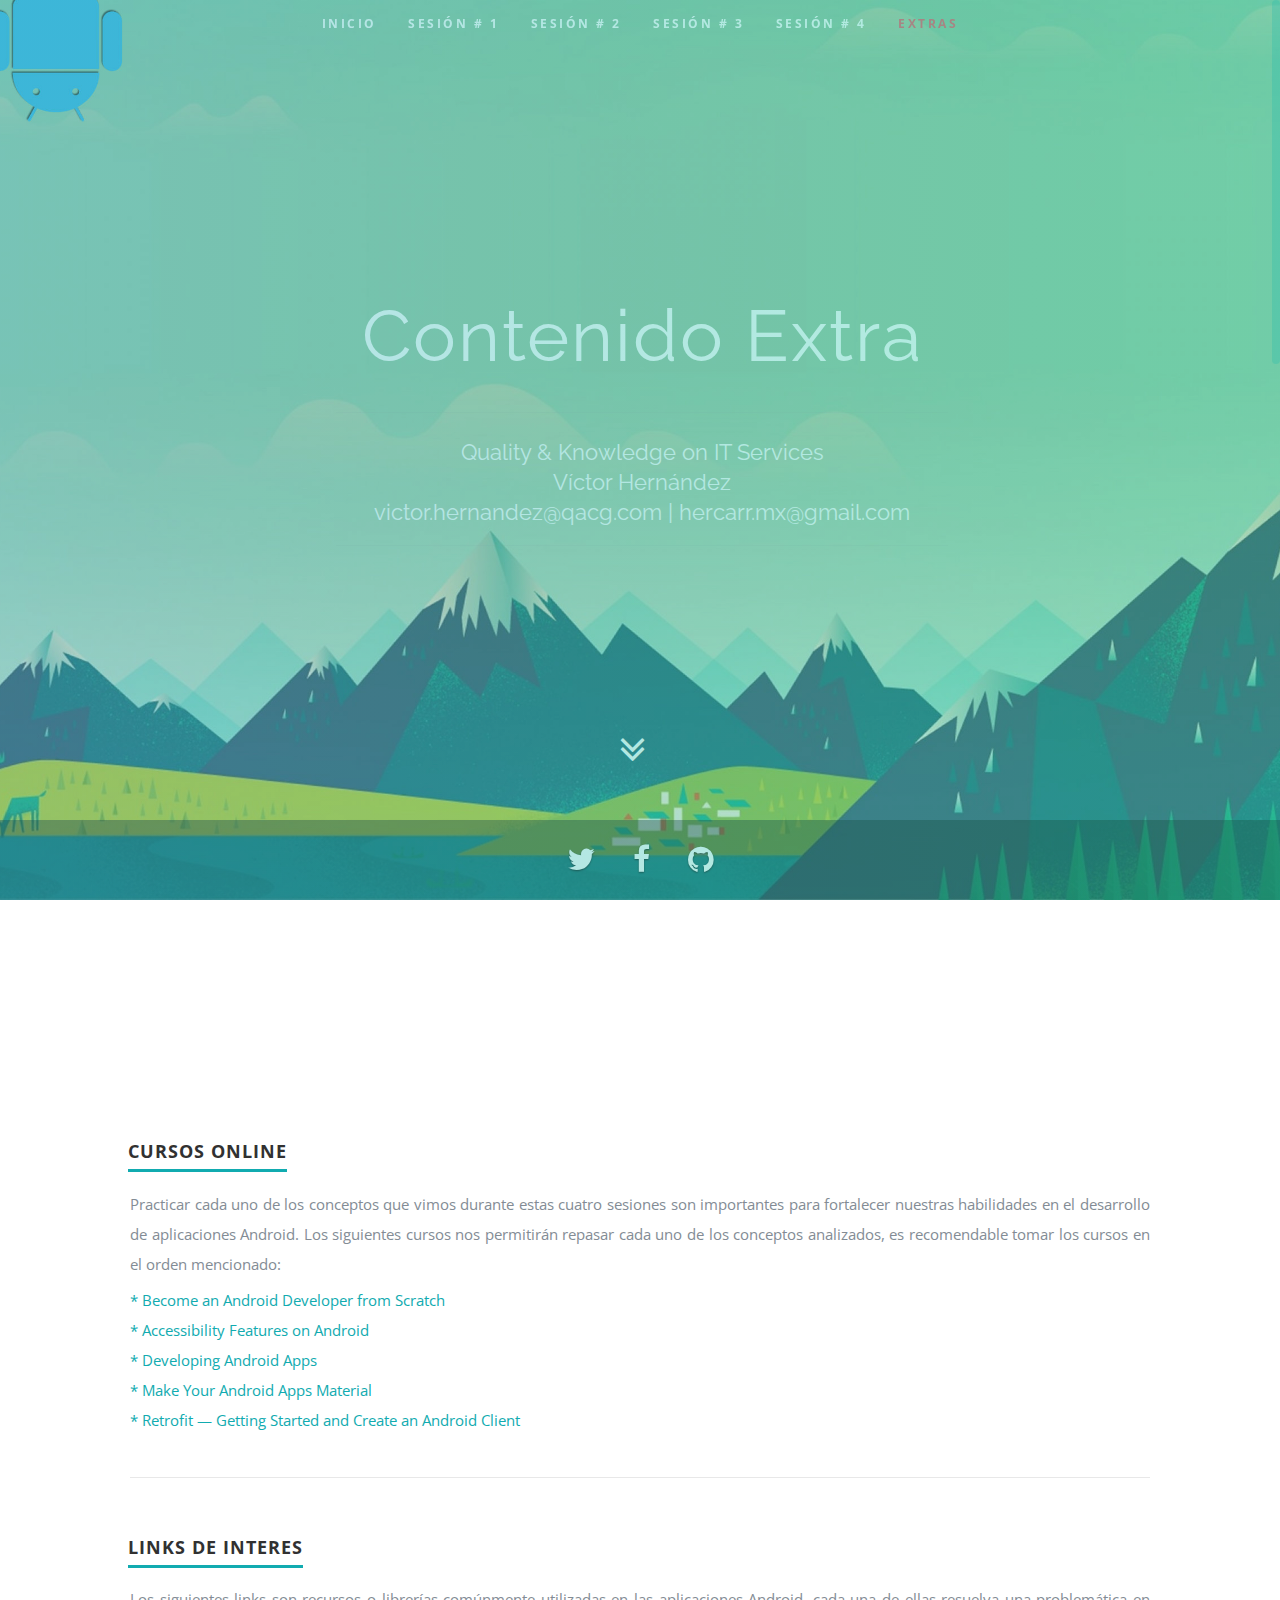
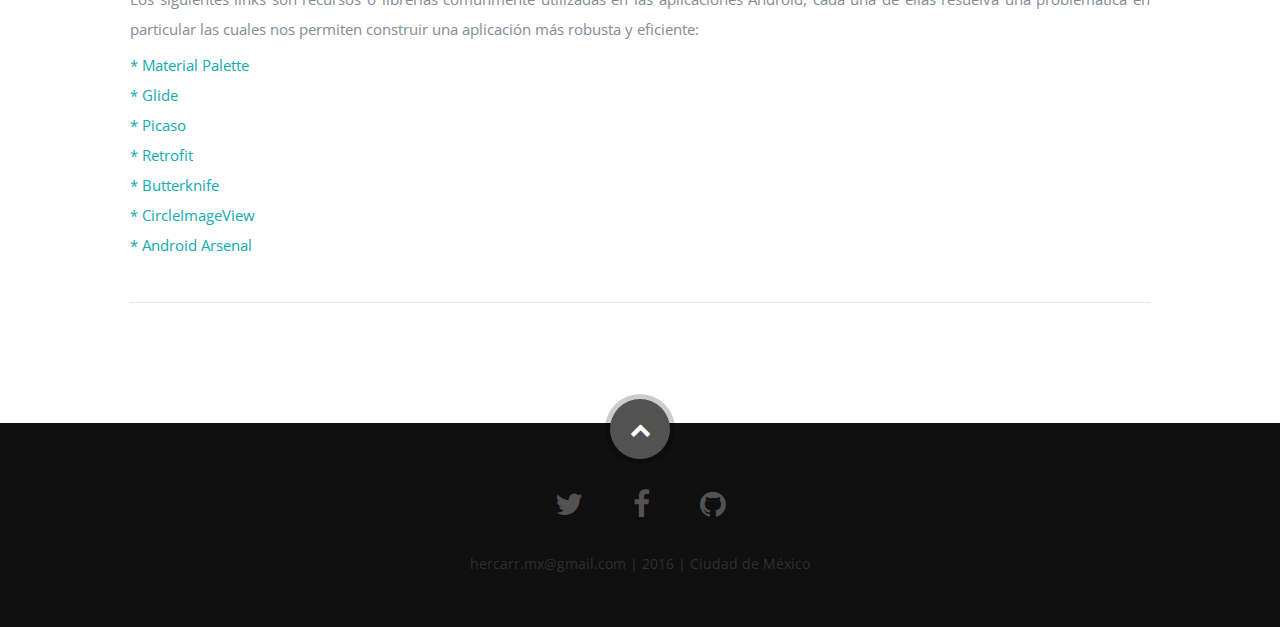
==== commit dd5f4e1e: "The retrofit link course was added" ====
--- a/extras.html
+++ b/extras.html
@@ -77,19 +77,20 @@
                 <h2><span>Cursos Online</span></h2>
             </div>            
             <div class="row education">
-                Poner en practica cada uno de los conceptos que vimos durante estas cuatro sesiones son importantes para fortalecer nuestras habilidades en el desarrollo de aplicaciones Android. Es por ello que los siguientes cursos nos permitiran repasar cada uno de los conceptos analizados, se recomianda tomar los cursos en el orden mencionado:
+                Practicar cada uno de los conceptos que vimos durante estas cuatro sesiones son importantes para fortalecer nuestras habilidades en el desarrollo de aplicaciones Android. Los siguientes cursos nos permitirán repasar cada uno de los conceptos analizados, es recomendable tomar los cursos en el orden mencionado:
                 <ul>
                     <li><a href="https://www.udemy.com/become-an-android-developer-from-scratch/" target="_blank">* Become an Android Developer from Scratch</a></li>
                     <li><a href="https://www.udemy.com/accessibility-features-on-android/"  target="_blank">* Accessibility Features on Android</a></li>
                     <li><a href="https://www.udacity.com/course/developing-android-apps--ud853"  target="_blank">* Developing Android Apps</a></li>
                     <li><a href="https://www.udacity.com/course/material-design-for-android-developers--ud862" target="_blank">* Make Your Android Apps Material</a></li>
+                    <li><a href="https://futurestud.io/blog/retrofit-getting-started-and-android-client" target="_blank">* Retrofit — Getting Started and Create an Android Client</a></li>
                 </ul>
             </div>
             <div class="header-col content-header">
                 <h2><span>Links de interes</span></h2>
             </div>            
             <div class="row education">
-                Los siguientes links son recursos o librerias comunmente utilizadas en las aplicaciones Android, cada una de ellas resuelva una problematica en particular las cuales nos permiten construir una aplicación mas robusta y eficiente:
+                Los siguientes links son recursos o librerías comúnmente utilizadas en las aplicaciones Android, cada una de ellas resuelva una problemática en particular las cuales nos permiten construir una aplicación más robusta y eficiente:
                 <ul>
                     <li><a href="http://www.materialpalette.com/" target="_blank">* Material Palette</a></li>
                     <li><a href="https://github.com/bumptech/glide" target="_blank">* Glide</a></li>
